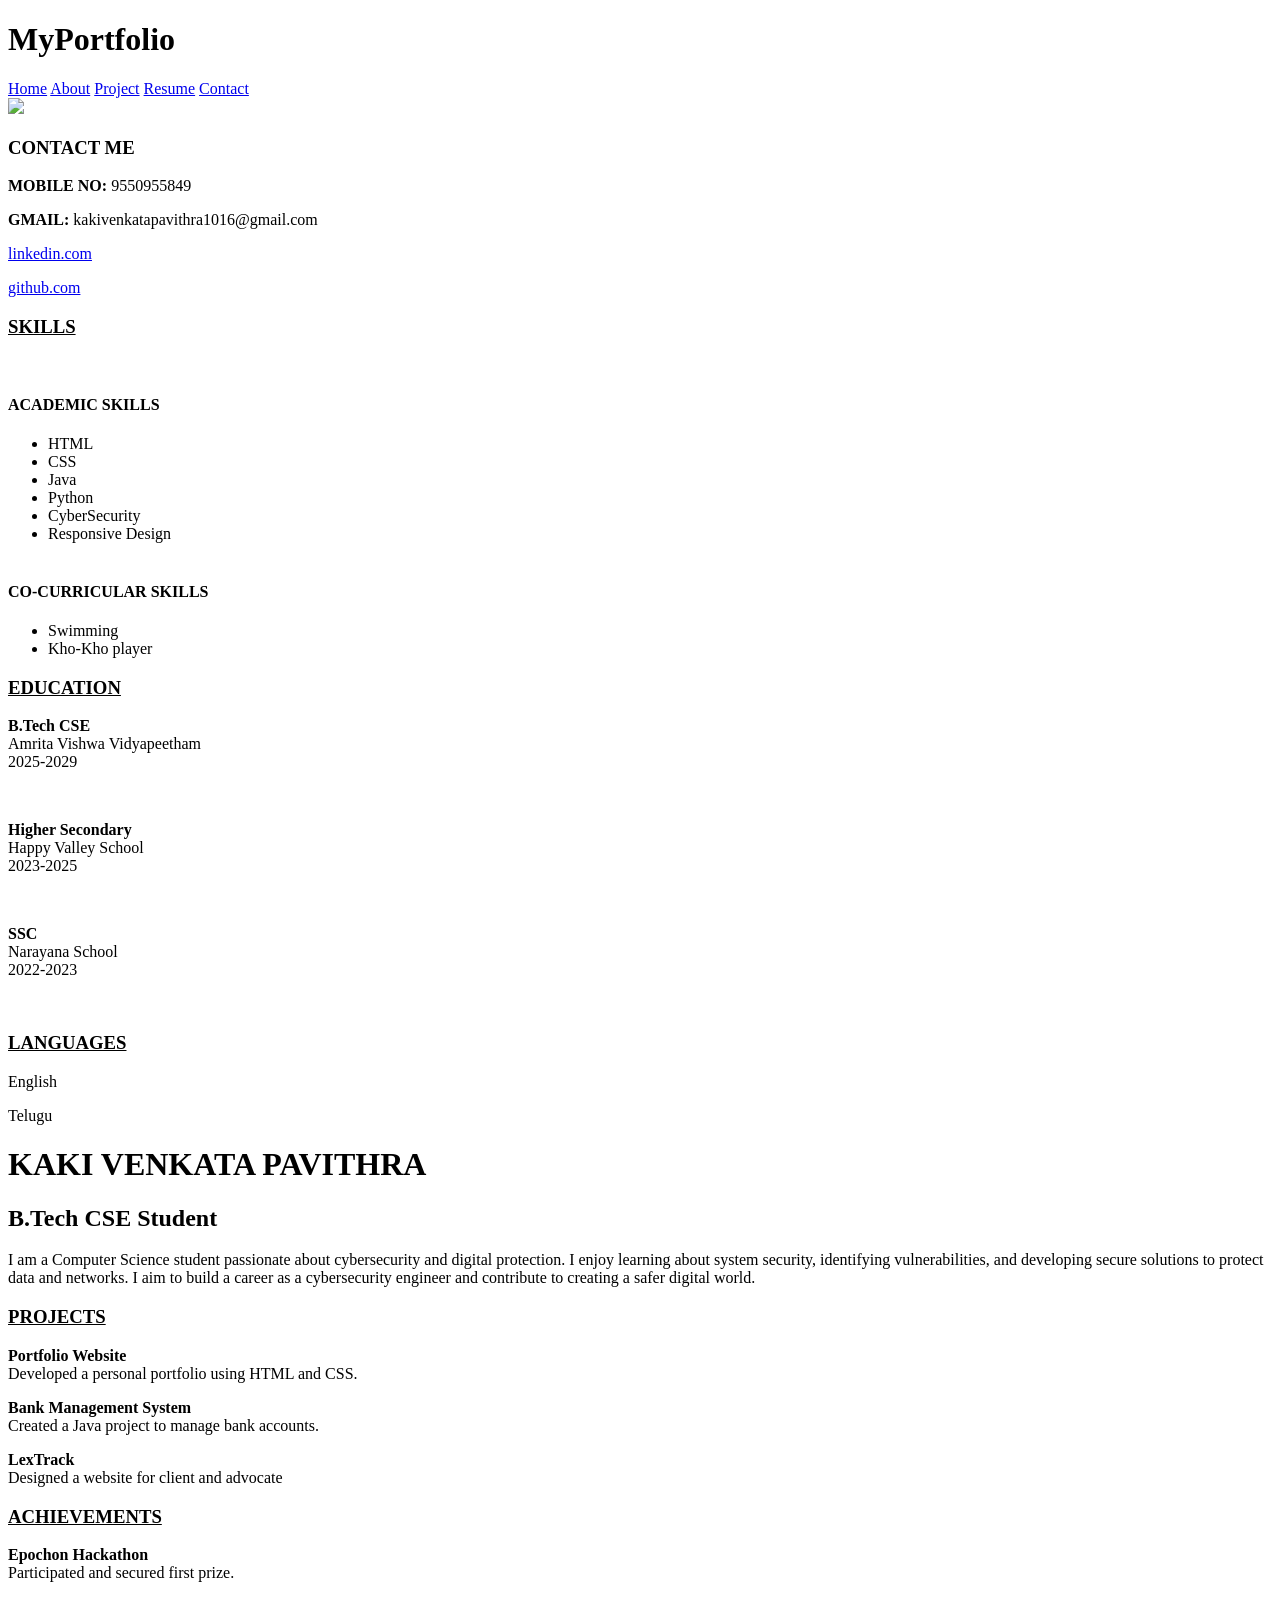
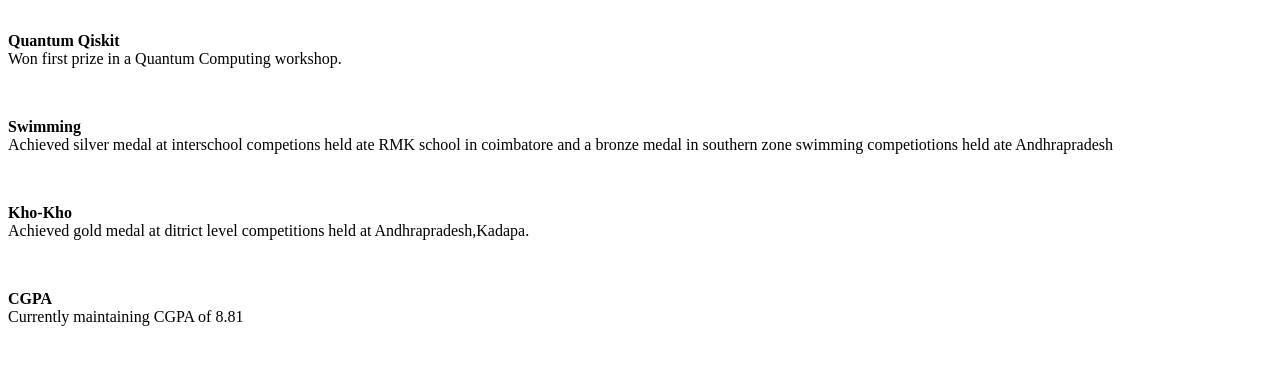
==== resume.html @ 51b03048 "Add files via upload" ====
<!DOCTYPE html>
<html lang="en">
<head>
<meta charset="UTF-8">
<title>Resume</title>
<link rel="stylesheet" href="style.css">
</head>

<body>
     <header>
<div class="logo"><h1>MyPortfolio</h1></div>

<nav class="nav-menu">
        <a href="index.html" class="nav-box">Home</a>
        <a href="about.html" class="nav-box">About</a>
        <a href="project.html" class="nav-box">Project</a>
        <a href="resume.html" class="nav-box">Resume</a>
        <a href="contact.html" class="nav-box">Contact</a>
    </nav>
</header>
<div class="resume">

<!-- LEFT SIDE -->

<div class="left">

<img src="pic1.jpeg" class="profile">

<h3>CONTACT ME</h3>

<p><b>MOBILE NO: </b>9550955849</p>
<p><b>GMAIL: </b><a href="mailto:kakivenkatapavithra1016@gmail.com" target="_blank"></a>kakivenkatapavithra1016@gmail.com</p>
<p><a href="https://www.linkedin.com/in/k-v-pavithra-b83459394?utm_source=share_via&utm_content=profile&utm_medium=member_android" target="_blank">linkedin.com</a></p>
<p><a href="https://github.com/pavithra061108" target="_blank">github.com</a></p>


<h3><u>SKILLS</u></h3><br>
<h4>ACADEMIC SKILLS</h4>
<ul>
<li>HTML</li>
<li>CSS</li>
<li>Java</li>
<li>Python</li>
<li>CyberSecurity</li>
<li>Responsive Design</li><br>
</ul>

<h4>CO-CURRICULAR SKILLS</h4>
<ul>
<li>Swimming</li>
<li>Kho-Kho player</li>
</ul>

<h3><u>EDUCATION</u></h3>

<p><b>B.Tech CSE</b><br>
Amrita Vishwa Vidyapeetham<br>
2025-2029</p><br>

<p><b>Higher Secondary</b><br>
Happy Valley School<br>
2023-2025</p><br>

<p><b> SSC</b><br>
Narayana School<br>
2022-2023</p><br>


<h3><u>LANGUAGES</u></h3>

<p>English</p>
<p>Telugu</p>

</div>


<!-- RIGHT SIDE -->

<div class="right">

<h1>KAKI VENKATA PAVITHRA</h1>
<h2>B.Tech CSE Student</h2>

<p>
I am a Computer Science student passionate about cybersecurity and digital protection. I enjoy learning about system security, identifying vulnerabilities, and developing secure solutions to protect data and networks. I aim to build a career as a cybersecurity engineer and contribute to creating a safer digital world.
</p>


<h3><u>PROJECTS</u></h3>

<p><b>Portfolio Website</b><br>
Developed a personal portfolio using HTML and CSS.</p>

<p><b>Bank Management System</b><br>
Created a Java project to manage bank accounts.</p>

<p><b>LexTrack</b><br>
Designed a website for client and advocate</p>


<h3><u>ACHIEVEMENTS</u></h3>

<p><b>Epochon Hackathon</b><br>
Participated and secured first prize.</p><br>

<p><b>Quantum Qiskit</b><br>
Won first prize in a Quantum Computing workshop.</p><br>

<p><b>Swimming</b><br>
Achieved silver medal at interschool competions held ate RMK school in coimbatore and a bronze medal in southern zone swimming competiotions held ate Andhrapradesh</p><br>

<p><b>Kho-Kho</b><br>
Achieved gold medal at ditrict level competitions held at Andhrapradesh,Kadapa.</p><br>

<p><b>CGPA</b><br>
Currently maintaining CGPA of 8.81</p><br>

</div>

</div>

</body>
</html>
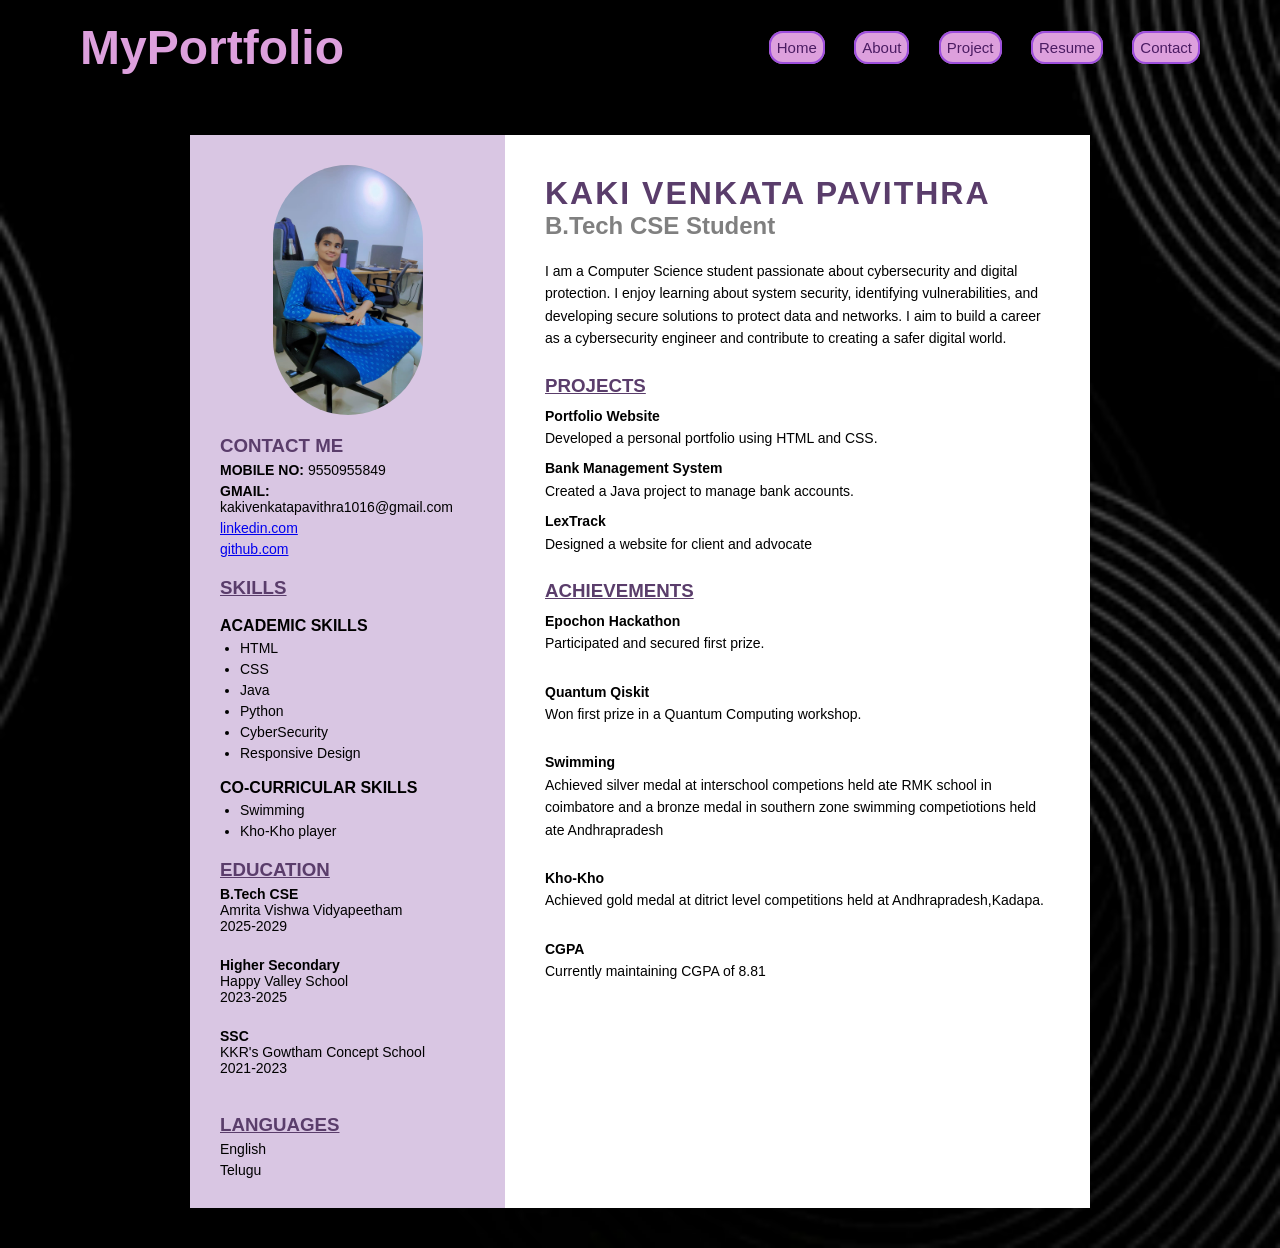
==== commit e85db7a9: "Add files via upload" ====
--- a/resume.html
+++ b/resume.html
@@ -62,8 +62,8 @@
 2023-2025</p><br>
 
 <p><b> SSC</b><br>
-Narayana School<br>
-2022-2023</p><br>
+KKR's Gowtham Concept School<br>
+2021-2023</p><br>
 
 
 <h3><u>LANGUAGES</u></h3>
--- a/style.css
+++ b/style.css
@@ -0,0 +1,692 @@
+* {
+    margin: 0;
+    padding: 0;
+    box-sizing: border-box;
+    font-family: Arial, sans-serif;
+}
+
+body {
+    background-image:url("abstract-shiny-grey-circles-geometric-600nw-2711811571.webp");
+    background-size: cover;        
+    background-repeat: no-repeat;  
+    background-position: center; 
+    margin: 0;
+    padding: 0;
+    font-family: Arial, sans-serif;
+   
+}
+
+/* Navbar */
+header {
+    display: flex;
+    justify-content: space-between;
+    align-items: center;
+    padding: 20px 80px;
+}
+
+.logo {
+    font-size: 24px;
+    font-weight: bold;
+    color:plum;
+}
+
+nav a {
+    text-decoration: none;
+    color: white;
+    margin-left: 25px;
+    font-size: 15px;
+    transition: 0.3s;
+}
+
+nav a:hover,
+nav a.active {
+    color:plum;
+}
+
+/* Hero Section */
+.hero {
+    display: flex;
+    align-items: center;
+    justify-content: space-between;
+    padding: 80px;
+    min-height: 90vh;
+}
+
+.hero-content {
+    max-width: 50%;
+    color: plum;
+}
+
+.hero-content h4 {
+    color:plum;
+    margin-bottom: 10px;
+}
+
+.hero-content h1 {
+    font-size: 48px;
+    margin-bottom: 20px;
+}
+
+.hero-content p {
+    color: #cfd8dc;
+    margin-bottom: 30px;
+    line-height: 1.6;
+}
+
+/* Buttons */
+.buttons {
+    display: flex;
+    gap: 15px;
+}
+
+.btn {
+    background: plum;
+    color: white;
+    padding: 12px 25px;
+    border-radius: 25px;
+    text-decoration: none;
+    transition: 0.3s;
+}
+
+.btn:hover {
+    background:plum;
+}
+
+.btn-outline {
+    background: transparent;
+    border: 2px solid plum;
+}
+
+.btn-outline:hover {
+    background: plum;
+}
+
+.hero-image img {
+    width: 350px;       
+    height: 350px;      
+    border-radius: 50%; 
+    object-fit: cover; 
+    border:1px solid plum;
+    box-shadow: 0 6px 20px rgba(222, 15, 15, 0.3); /* subtle glow */
+
+}
+.social-icons {
+    margin-top: 25px;
+}
+
+.social-icons a {
+    color: white;
+    margin-right: 15px;
+    font-size: 20px;
+    transition: 0.3s;
+}
+
+.social-icons a:hover {
+    color: #9dc79d;
+    transform: scale(1.2);
+}
+/* Container */
+
+.nav-box-container{
+display:flex;
+justify-content:center;
+flex-wrap:wrap;
+gap:35px;
+padding:60px 10%;
+}
+
+/* Cute Rectangle Box */
+
+.nav-box{
+
+width:135px;        /* keep same width */
+padding: 6px 6px;   /* reduce height */
+
+background:plum;
+
+border:2px solid #9d4edd;
+border-radius:14px;
+
+text-align:center;
+text-decoration:none;
+color:#4b1c63;
+
+box-shadow:0 3px 8px rgba(0,0,0,0.15);
+
+transition:all 0.3s ease;
+}
+
+/* Icon */
+
+.nav-box .icon{
+font-size:22px;
+margin-bottom:4px;
+}
+
+/* Heading */
+
+.nav-box h3{
+font-size:14px;
+margin-bottom:2px;
+}
+
+/* Text */
+
+.nav-box p{
+font-size:10px;
+color:#666;
+}
+
+/* Hover */
+
+.nav-box:hover{
+background:#9d4edd;
+color:white;
+transform:translateY(-4px);
+box-shadow:0 6px 15px rgba(150,80,200,0.5);
+}
+
+/* Mobile */
+
+@media(max-width:768px){
+
+.nav-box{
+width:120px;
+padding:8px;
+}
+
+}
+
+@media (max-width: 600px) {
+
+    header{
+        flex-direction: column;
+        text-align: center;
+    }
+
+    nav a{
+        display: block;
+        margin: 10px 0;
+    }
+
+    .hero{
+        flex-direction: column;
+        text-align: center;
+    }
+
+    .hero-image img{
+        width: 80%;
+        margin-top: 20px;
+    }
+
+    .social-icons{
+        margin-top: 15px;
+    }
+}
+/* ABOUT SECTION */
+
+.about-section{
+width:100%;
+min-height:100vh;
+padding:80px 10%;
+display:flex;
+flex-direction:column;
+align-items:center;
+}
+
+/* MAIN ABOUT CARD */
+
+.about-card{
+display:flex;
+gap:60px;
+align-items:center;
+background:rgba(255,255,255,0.08);
+backdrop-filter:blur(15px);
+border-radius:20px;
+padding:40px;
+box-shadow:0 10px 40px rgba(0,0,0,0.4);
+max-width:1000px;
+width:100%;
+}
+
+/* PROFILE IMAGE */
+
+.profile img{
+width:200px;
+height:220px;
+border-radius:50%;
+object-fit:cover;
+border:5px solid #d79cff;
+box-shadow:0 0 25px #b46cff;
+}
+
+/* TEXT AREA */
+
+.about-text h1{
+font-size:40px;
+margin-bottom:15px;
+color:#f3c8ff;
+}
+
+.about-text span{
+color:#d27dff;
+font-weight:bold;
+}
+
+.about-text p{
+color:#e6d6ef;
+line-height:1.6;
+margin-bottom:25px;
+}
+
+.about-text h2{
+margin-bottom:20px;
+color:#f3c8ff;
+}
+
+/* SKILLS */
+
+.skill{
+margin-bottom:18px;
+}
+
+.skill-title{
+display:flex;
+justify-content:space-between;
+color:white;
+font-size:14px;
+margin-bottom:6px;
+}
+
+/* SKILL BAR BACKGROUND */
+
+.skill-bar{
+width:100%;
+height:10px;
+background:#3e2153;
+border-radius:10px;
+overflow:hidden;
+}
+
+/* SKILL BAR FILL */
+
+.skill-fill{
+height:100%;
+border-radius:10px;
+background:linear-gradient(90deg,#d27dff,#a64dff);
+box-shadow:0 0 10px #b76cff;
+}
+
+/* SKILL WIDTHS */
+
+.html{
+width:90%;
+}
+
+.js{
+width:75%;
+}
+
+.python{
+width:80%;
+}
+
+.java{
+width:70%;
+}
+
+/* INFO CARDS */
+
+.about-cards{
+display:flex;
+gap:35px;
+margin-top:60px;
+flex-wrap:wrap;
+justify-content:center;
+}
+
+/* SINGLE CARD */
+
+.info-card{
+width:260px;
+padding:30px;
+border-radius:18px;
+background:rgba(255,255,255,0.08);
+backdrop-filter:blur(12px);
+border:1px solid rgba(255,255,255,0.2);
+text-align:center;
+color:white;
+transition:0.4s;
+position:relative;
+overflow:hidden;
+}
+
+/* CARD HOVER EFFECT */
+
+.info-card:hover{
+transform:translateY(-10px) scale(1.03);
+box-shadow:0 15px 40px rgba(170,90,255,0.5);
+}
+
+/* CARD TITLE */
+
+.info-card h3{
+font-size:20px;
+margin-bottom:10px;
+color:#e3aaff;
+}
+
+/* CARD TEXT */
+
+.info-card p{
+font-size:14px;
+color:#e6d6ef;
+line-height:1.6;
+}
+
+/* RESPONSIVE */
+
+@media(max-width:900px){
+
+.about-card{
+flex-direction:column;
+text-align:center;
+}
+
+.profile img{
+width:180px;
+height:180px;
+}
+
+}
+
+*{
+margin:0;
+padding:0;
+box-sizing:border-box;
+font-family:Arial, Helvetica, sans-serif;
+}
+
+/* BACKGROUND */
+
+.project-section{
+min-height:100vh;
+padding:80px 10%;
+text-align:center;
+}
+
+/* TITLE */
+
+.title{
+font-size:40px;
+color:#f3c8ff;
+margin-bottom:60px;
+}
+/* PROJECT SECTION */
+
+.projects{
+width:100%;
+padding:120px 0;
+text-align:center;
+}
+
+/* TITLE */
+
+.project-title{
+font-size:40px;
+color:plum;
+margin-bottom:50px;
+}
+
+/* PROJECT CONTAINER */
+
+.project-container{
+width:80%;
+margin:auto;
+display:flex;
+justify-content:center;
+align-items:center;
+gap:40px;
+flex-wrap:wrap;
+}
+
+/* PROJECT CARD */
+
+.project-card{
+width:320px;
+padding:35px 25px;
+background:rgba(255,255,255,0.05);
+border-radius:18px;
+border:2px solid rgba(221,160,221,0.5);
+backdrop-filter:blur(10px);
+transition:0.4s;
+}
+
+/* HOVER */
+
+.project-card:hover{
+transform:translateY(-12px);
+box-shadow:0 0 25px plum;
+}
+
+/* TEXT */
+
+.project-card h3{
+color:plum;
+font-size:22px;
+margin-bottom:12px;
+}
+
+.project-card p{
+font-size:15px;
+line-height:1.6;
+margin-bottom:18px;
+}
+
+/* BUTTON */
+
+.project-card button{
+padding:10px 22px;
+border:none;
+background:plum;
+color:black;
+border-radius:25px;
+cursor:pointer;
+font-weight:500;
+transition:0.3s;
+}
+
+.project-card button:hover{
+background:white;
+}
+
+.project-card p{
+    color:white;
+}
+
+/* Contact Page */
+
+.contact-container{
+width:80%;
+margin:120px auto;
+text-align:center;
+}
+
+.contact-title{
+color:#5e2b5e;
+font-size:36px;
+margin-bottom:40px;
+}
+
+.contact-box{
+display:flex;
+background:rgba(255,255,255,0.9);
+border-radius:12px;
+box-shadow:0 10px 25px rgba(0,0,0,0.2);
+overflow:hidden;
+}
+
+/* Left Info */
+
+.contact-info{
+width:40%;
+background:linear-gradient(135deg,#5e2b5e,#8e4585);
+color:white;
+padding:40px;
+text-align:left;
+}
+
+.contact-info h2{
+margin-bottom:20px;
+}
+
+.contact-info p{
+margin:10px 0;
+font-size:15px;
+}
+
+/* Social Links */
+
+.social a{
+display:inline-block;
+margin-right:10px;
+margin-top:10px;
+padding:6px 12px;
+background:white;
+color:#5e2b5e;
+text-decoration:none;
+border-radius:4px;
+font-size:14px;
+}
+
+/* Right Form */
+
+.contact-form{
+width:60%;
+padding:40px;
+}
+
+.contact-form form{
+display:flex;
+flex-direction:column;
+}
+
+.contact-form input,
+.contact-form textarea{
+margin-bottom:15px;
+padding:12px;
+border:1px solid #ccc;
+border-radius:6px;
+font-size:14px;
+}
+
+.contact-form textarea{
+height:120px;
+resize:none;
+}
+
+/* Button */
+
+.contact-form button{
+background:#5e2b5e;
+color:white;
+border:none;
+padding:12px;
+border-radius:6px;
+cursor:pointer;
+font-size:15px;
+transition:0.3s;
+}
+
+.contact-form button:hover{
+background:#7b3f7b;
+}
+
+/* Responsive */
+
+@media(max-width:768px){
+
+.contact-box{
+flex-direction:column;
+}
+
+.contact-info,
+.contact-form{
+width:100%;
+}
+
+}
+*{
+margin:0;
+padding:0;
+box-sizing:border-box;
+font-family:Arial;
+}
+
+
+.resume{
+width:900px;
+margin:40px auto;
+display:flex;
+box-shadow:0 0 10px rgba(0,0,0,0.2);
+}
+
+/* LEFT SIDE */
+
+.left{
+width:35%;
+background:#d9c6e3;
+padding:30px;
+}
+
+.profile{
+width:150px;
+height:250px;
+border-radius:80px;
+display:block;
+margin:auto;
+margin-bottom:20px;
+}
+
+.left h3{
+margin-top:20px;
+color:#5a3d6b;
+}
+
+.left ul{
+margin-left:20px;
+}
+
+.left p, li{
+font-size:14px;
+margin-top:5px;
+}
+
+/* RIGHT SIDE */
+
+.right{
+width:65%;
+padding:40px;
+background:white;
+}
+
+.right h1{
+color:#5a3d6b;
+letter-spacing:2px;
+}
+
+.right h2{
+color:gray;
+margin-bottom:20px;
+}
+
+.right h3{
+margin-top:25px;
+color:#5a3d6b;
+}
+
+.right p{
+margin-top:8px;
+line-height:1.6;
+font-size:14px;
+}
